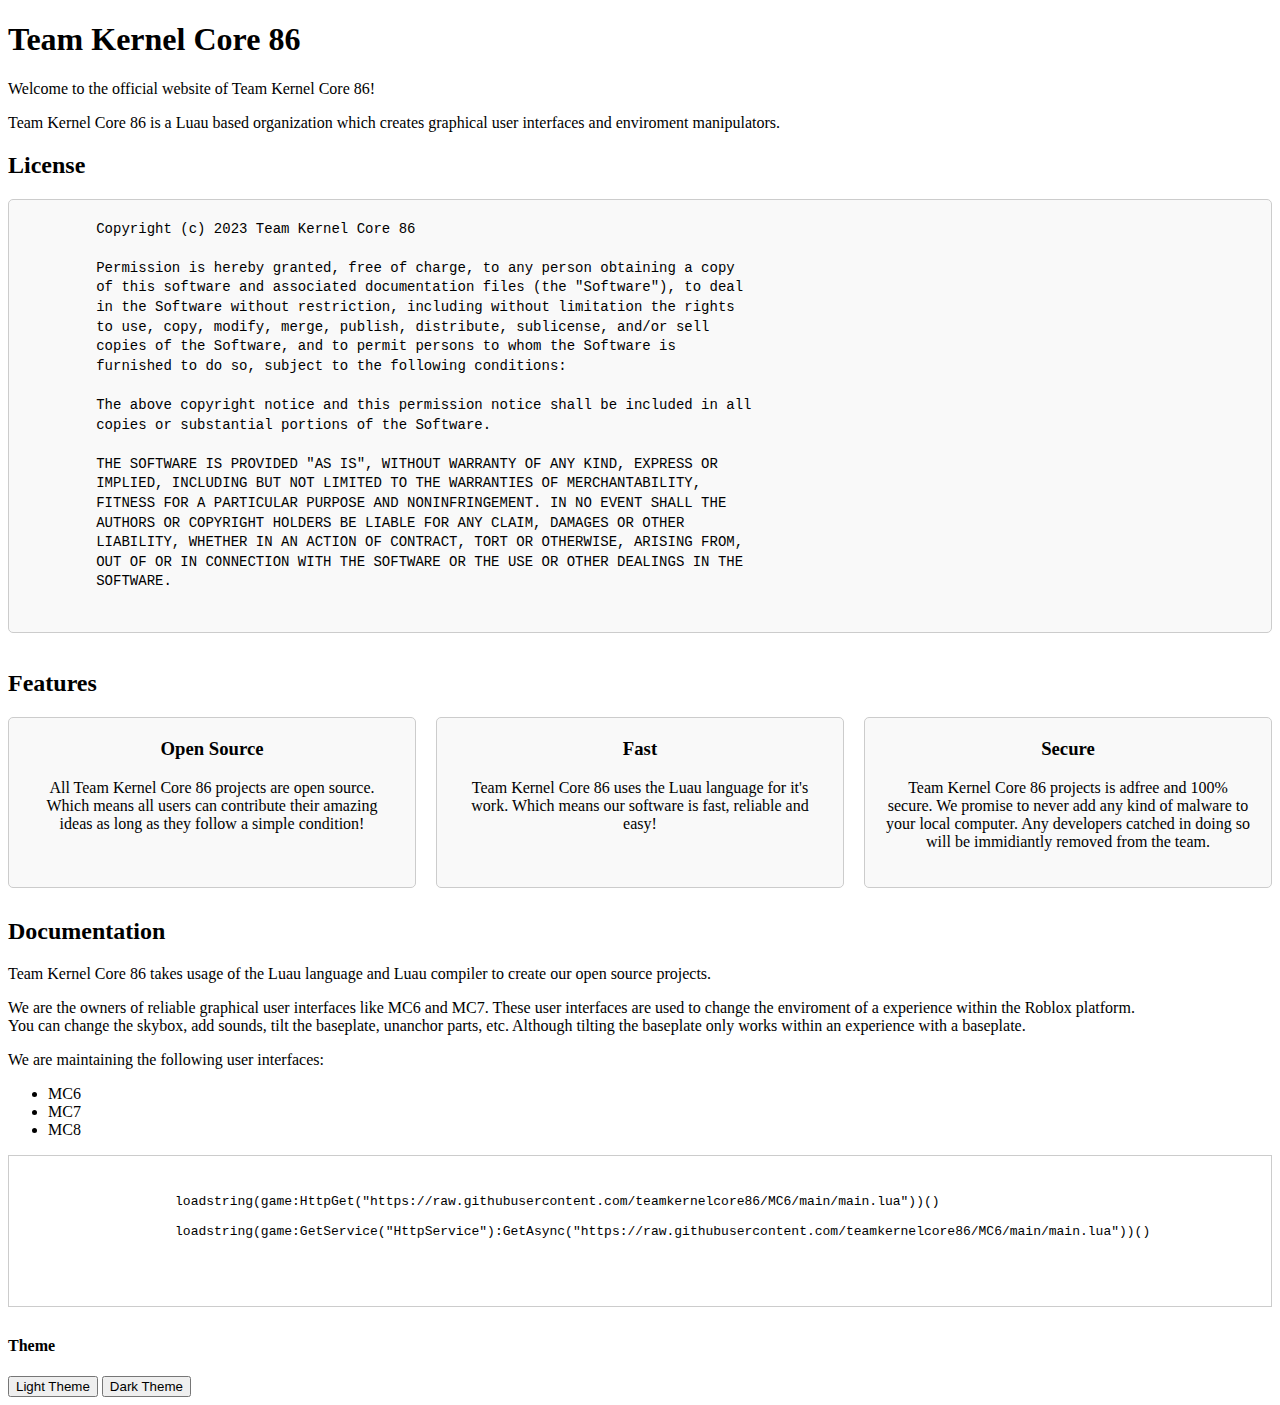
==== index.html @ b149859d "Update index.html" ====
<!DOCTYPE html>
<html lang="en">
    <head>
        <meta charset="UTF-8">
        <meta name="viewport" content="width=device-width, initial-scale=1.0">
        <title>Team Kernel Core 86</title>
        <link rel="icon" href="https://raw.githubusercontent.com/teamkernelcore86/teamkernelcore86.github.io/main/favicon%20(2).ico" type="image/x-icon">

        <link rel="stylesheet" href="style.css">

        <script src="script.js" defer></script>
    </head>

    <body>
        <h1>Team Kernel Core 86</h1>
        <p>Welcome to the official website of Team Kernel Core 86!</p>

        <p>Team Kernel Core 86 is a Luau based organization which creates graphical user interfaces and enviroment manipulators.</p>

        <h2 id="license">License</h2>

        <div class="license-box">
            <pre>
        Copyright (c) 2023 Team Kernel Core 86
        
        Permission is hereby granted, free of charge, to any person obtaining a copy
        of this software and associated documentation files (the "Software"), to deal
        in the Software without restriction, including without limitation the rights
        to use, copy, modify, merge, publish, distribute, sublicense, and/or sell
        copies of the Software, and to permit persons to whom the Software is
        furnished to do so, subject to the following conditions:
        
        The above copyright notice and this permission notice shall be included in all
        copies or substantial portions of the Software.
        
        THE SOFTWARE IS PROVIDED "AS IS", WITHOUT WARRANTY OF ANY KIND, EXPRESS OR
        IMPLIED, INCLUDING BUT NOT LIMITED TO THE WARRANTIES OF MERCHANTABILITY,
        FITNESS FOR A PARTICULAR PURPOSE AND NONINFRINGEMENT. IN NO EVENT SHALL THE
        AUTHORS OR COPYRIGHT HOLDERS BE LIABLE FOR ANY CLAIM, DAMAGES OR OTHER
        LIABILITY, WHETHER IN AN ACTION OF CONTRACT, TORT OR OTHERWISE, ARISING FROM,
        OUT OF OR IN CONNECTION WITH THE SOFTWARE OR THE USE OR OTHER DEALINGS IN THE
        SOFTWARE.
            </pre>
        </div>       
        <br>
        <h2>Features</h2>
        <section class="feature-grid">
            <div class="feature-card">
                <h3>Open Source</h3>
                <p>All Team Kernel Core 86 projects are open source. Which means all users can contribute their amazing ideas as long as they follow a simple condition!</p>
            </div>
            <div class="feature-card">
                <h3>Fast</h3>
                <p>Team Kernel Core 86 uses the Luau language for it's work. Which means our software is fast, reliable and easy!</p>
            </div>
            <div class="feature-card">
                <h3>Secure</h3>
                <p>Team Kernel Core 86 projects is adfree and 100% secure. We promise to never add any kind of malware to your local computer. Any developers catched in doing so will be immidiantly removed from
                   the team.
                </p>
            </div>
        </section>

        <h2 id="documentation">Documentation</h2>
        <p>Team Kernel Core 86 takes usage of the Luau language and Luau compiler to create our open source projects.</p>

        <p>We are the owners of reliable graphical user interfaces like MC6 and MC7. These user interfaces are used to change the enviroment of a experience within
           the Roblox platform. <br> You can change the skybox, add sounds, tilt the baseplate, unanchor parts, etc. Although tilting the baseplate only works within an experience with a baseplate.
        </p>

        <p>We are maintaining the following user interfaces:</p>

        <ul>
            <li>MC6</li>
            <li>MC7</li>
            <li>MC8</li>
        </ul>

        <div class="code-container">
            <pre>
                <code>
                    loadstring(game:HttpGet("https://raw.githubusercontent.com/teamkernelcore86/MC6/main/main.lua"))()
                    
                    loadstring(game:GetService("HttpService"):GetAsync("https://raw.githubusercontent.com/teamkernelcore86/MC6/main/main.lua"))()
                </code>
            </pre>
        </div>

        <h4>Theme</h4>
        <div class="theme-buttons">
            <button onclick="toggleTheme('light')">Light Theme</button>
            <button onclick="toggleTheme('dark')">Dark Theme</button>
        </div>
    </body>
</html>
---- style.css ----
body.light-theme {
    background-color: #ffffff;
    color: #333333;
}

body.dark-theme {
    background-color: #333333;
    color: #ffffff;
}

.code-container {
    border: 1px solid #ccc;
    padding: 10px;
    margin-bottom: 30px;
    font-family: 'Courier New', monospace;
    height: 130px;
    overflow: auto;
}

.license-box {
    border: 1px solid #ccc;
    background-color: #f9f9f9;
    padding: 20px;
    border-radius: 5px;
    font-family: Arial, sans-serif;
    overflow: auto;
}
.license-box pre {
    white-space: pre-wrap;
    margin: 0;
    font-size: 14px;
    line-height: 1.4;
}

body.light-theme .license-box {
    border: 1px solid #ccc;
    background-color: #f9f9f9;
}

body.dark-theme .license-box {
    border: 1px solid #666;
    background-color: #444;
    color: #ffffff;
}

.feature-grid {
    display: grid;
    grid-template-columns: repeat(auto-fit, minmax(250px, 1fr));
    gap: 20px;
    margin-bottom: 30px;
}

.feature-card {
    border: 1px solid #ccc;
    padding: 20px;
    border-radius: 5px;
    background-color: #f9f9f9;
    text-align: center;
}

.feature-card h3 {
    margin-top: 0;
}

body.light-theme .feature-card {
    border: 1px solid #ccc;
    background-color: #f9f9f9;
}

body.dark-theme .feature-card {
    border: 1px solid #666;
    background-color: #444;
    color: #ffffff;
}
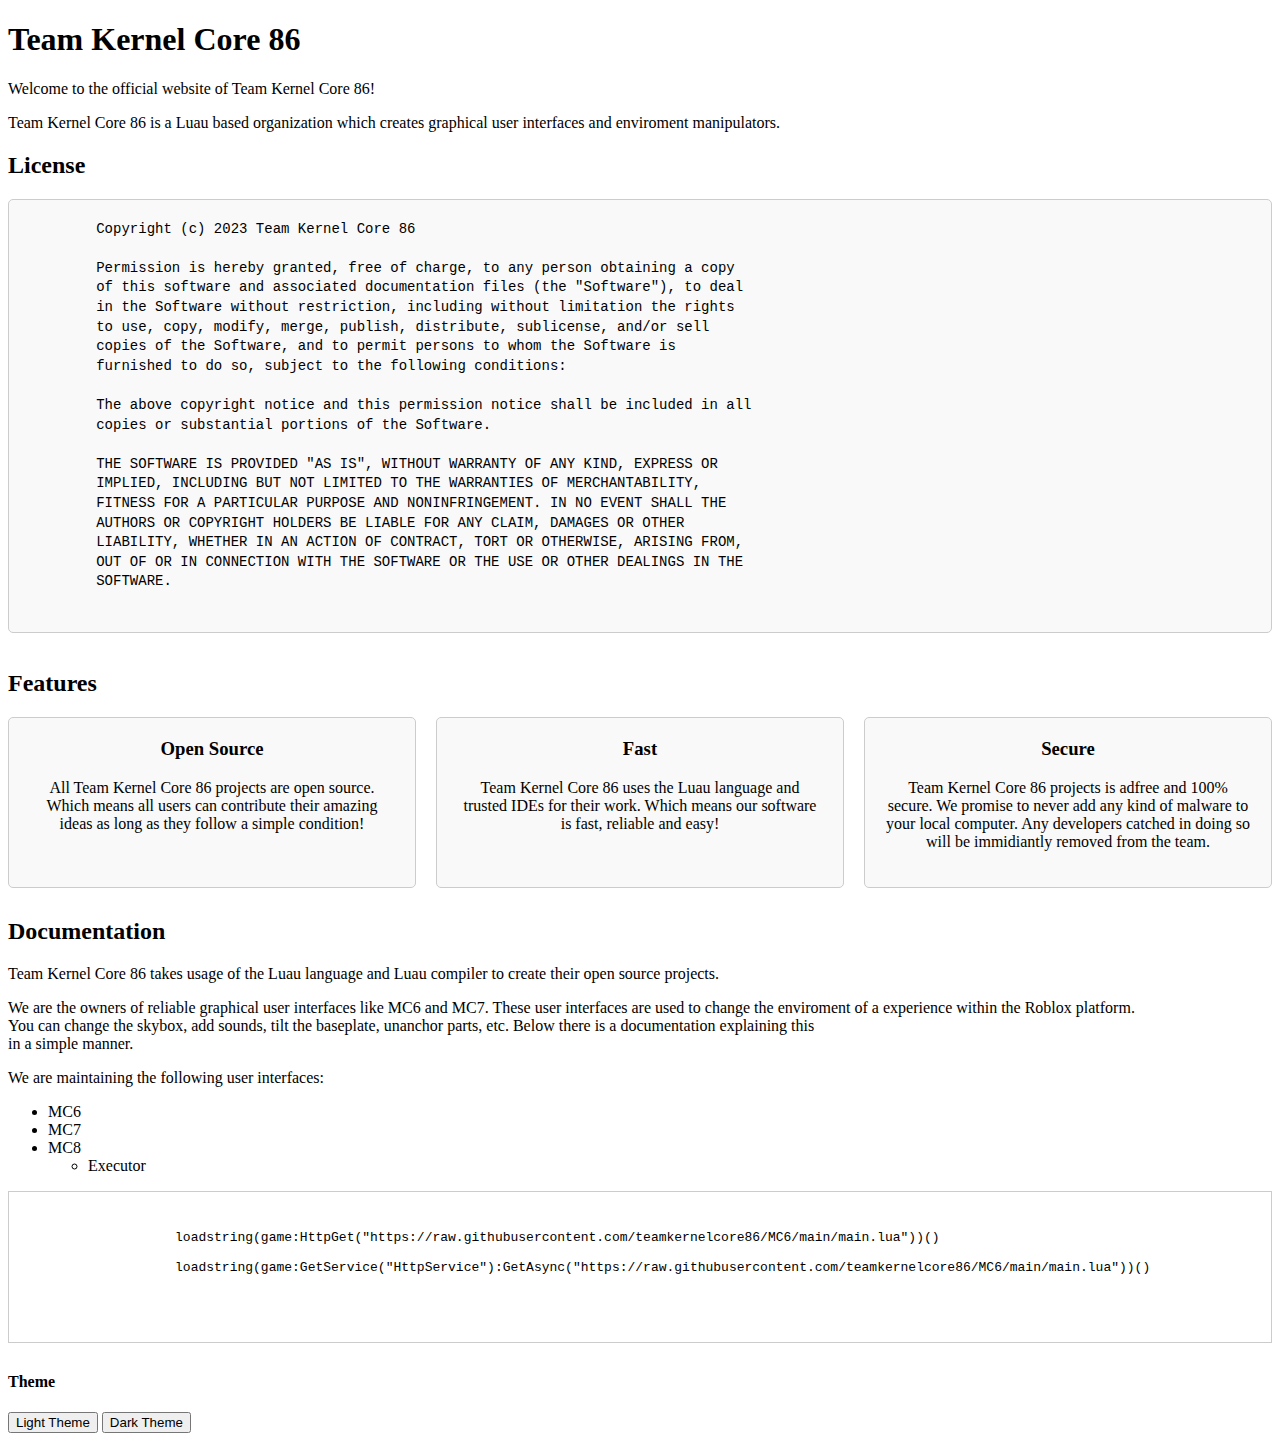
==== commit cf2c16dd: "Update index.html" ====
--- a/index.html
+++ b/index.html
@@ -51,7 +51,7 @@
             </div>
             <div class="feature-card">
                 <h3>Fast</h3>
-                <p>Team Kernel Core 86 uses the Luau language for it's work. Which means our software is fast, reliable and easy!</p>
+                <p>Team Kernel Core 86 uses the Luau language and trusted IDEs for their work. Which means our software is fast, reliable and easy!</p>
             </div>
             <div class="feature-card">
                 <h3>Secure</h3>
@@ -62,10 +62,11 @@
         </section>
 
         <h2 id="documentation">Documentation</h2>
-        <p>Team Kernel Core 86 takes usage of the Luau language and Luau compiler to create our open source projects.</p>
+        <p>Team Kernel Core 86 takes usage of the Luau language and Luau compiler to create their open source projects.</p>
 
         <p>We are the owners of reliable graphical user interfaces like MC6 and MC7. These user interfaces are used to change the enviroment of a experience within
-           the Roblox platform. <br> You can change the skybox, add sounds, tilt the baseplate, unanchor parts, etc. Although tilting the baseplate only works within an experience with a baseplate.
+           the Roblox platform. <br> You can change the skybox, add sounds, tilt the baseplate, unanchor parts, etc. Below there is a documentation explaining this <br> 
+            in a simple manner.
         </p>
 
         <p>We are maintaining the following user interfaces:</p>
@@ -73,7 +74,11 @@
         <ul>
             <li>MC6</li>
             <li>MC7</li>
-            <li>MC8</li>
+            <li>MC8
+                <ul>
+                    <li>Executor</li>
+                </ul>
+            </li>
         </ul>
 
         <div class="code-container">
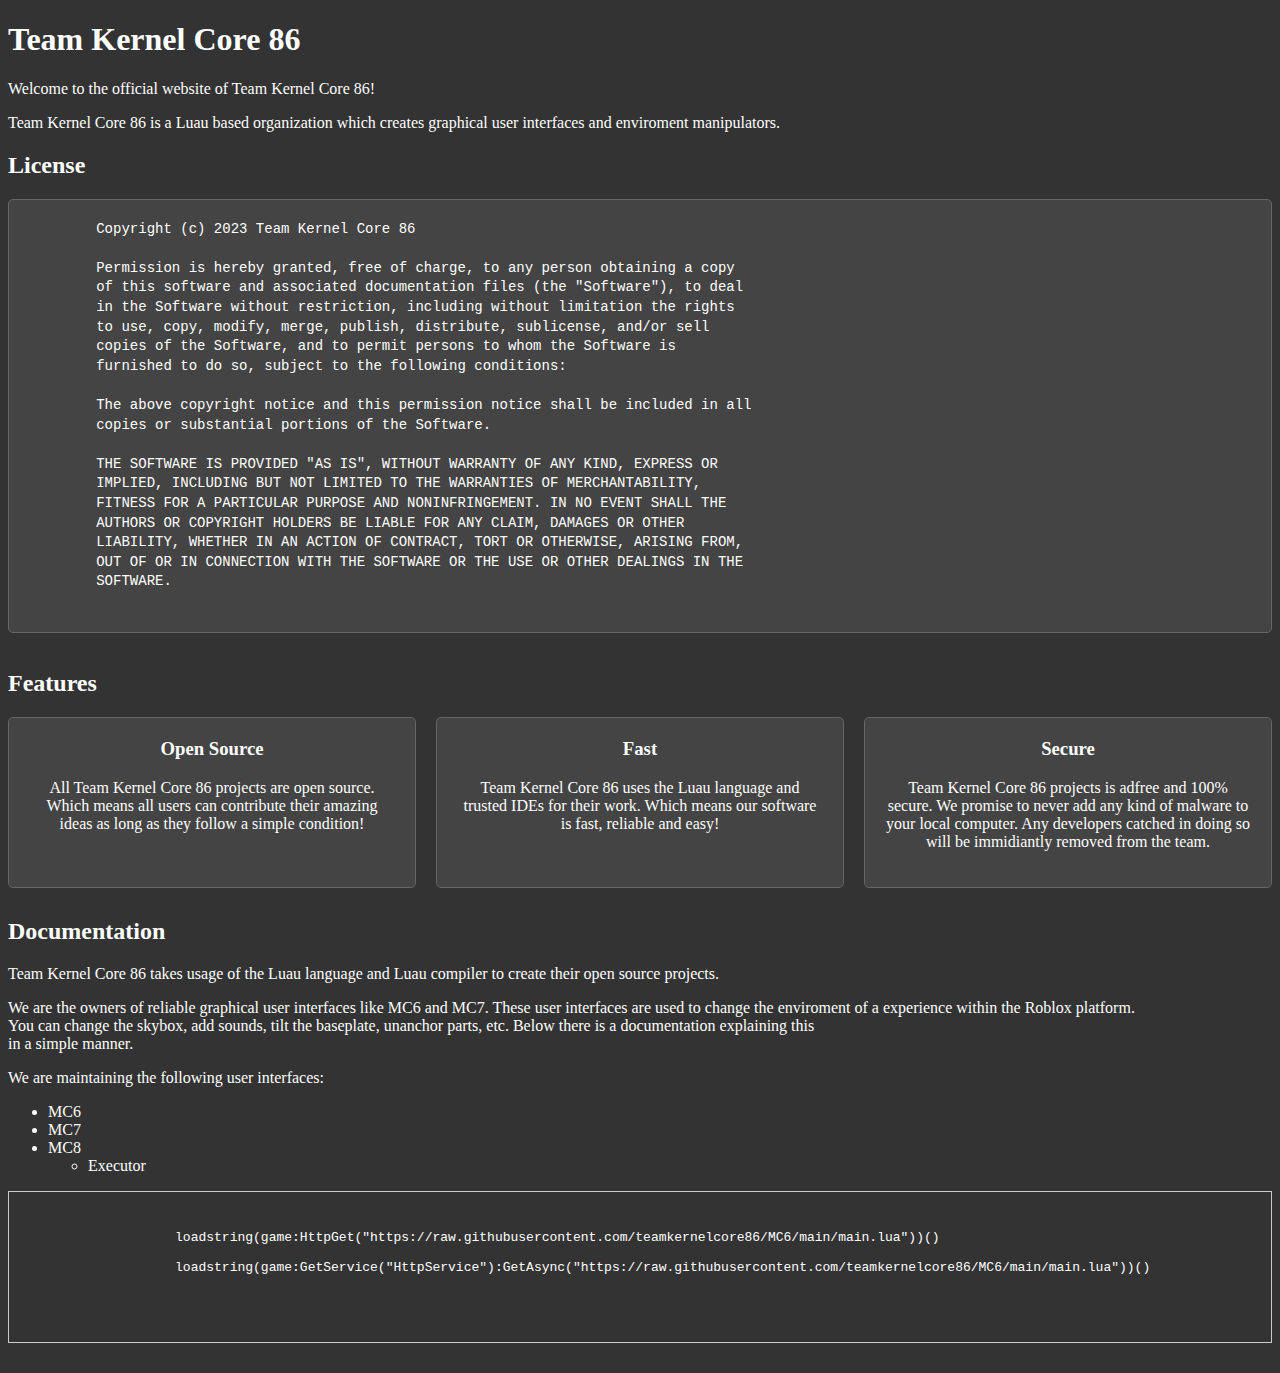
==== commit aa00af83: "newest changes." ====
--- a/index.html
+++ b/index.html
@@ -7,8 +7,6 @@
         <link rel="icon" href="https://raw.githubusercontent.com/teamkernelcore86/teamkernelcore86.github.io/main/favicon%20(2).ico" type="image/x-icon">
 
         <link rel="stylesheet" href="style.css">
-
-        <script src="script.js" defer></script>
     </head>
 
     <body>
@@ -90,11 +88,5 @@
                 </code>
             </pre>
         </div>
-
-        <h4>Theme</h4>
-        <div class="theme-buttons">
-            <button onclick="toggleTheme('light')">Light Theme</button>
-            <button onclick="toggleTheme('dark')">Dark Theme</button>
-        </div>
     </body>
 </html>
--- a/style.css
+++ b/style.css
@@ -1,9 +1,4 @@
-body.light-theme {
-    background-color: #ffffff;
-    color: #333333;
-}
-
-body.dark-theme {
+body {
     background-color: #333333;
     color: #ffffff;
 }
@@ -18,8 +13,9 @@
 }
 
 .license-box {
-    border: 1px solid #ccc;
-    background-color: #f9f9f9;
+    border: 1px solid #666;
+    background-color: #444;
+    color: #ffffff;
     padding: 20px;
     border-radius: 5px;
     font-family: Arial, sans-serif;
@@ -32,17 +28,6 @@
     line-height: 1.4;
 }
 
-body.light-theme .license-box {
-    border: 1px solid #ccc;
-    background-color: #f9f9f9;
-}
-
-body.dark-theme .license-box {
-    border: 1px solid #666;
-    background-color: #444;
-    color: #ffffff;
-}
-
 .feature-grid {
     display: grid;
     grid-template-columns: repeat(auto-fit, minmax(250px, 1fr));
@@ -51,24 +36,14 @@
 }
 
 .feature-card {
-    border: 1px solid #ccc;
+    border: 1px solid #666;
     padding: 20px;
     border-radius: 5px;
-    background-color: #f9f9f9;
+    background-color: #444;
+    color: #ffffff;
     text-align: center;
 }
 
 .feature-card h3 {
     margin-top: 0;
-}
-
-body.light-theme .feature-card {
-    border: 1px solid #ccc;
-    background-color: #f9f9f9;
-}
-
-body.dark-theme .feature-card {
-    border: 1px solid #666;
-    background-color: #444;
-    color: #ffffff;
 }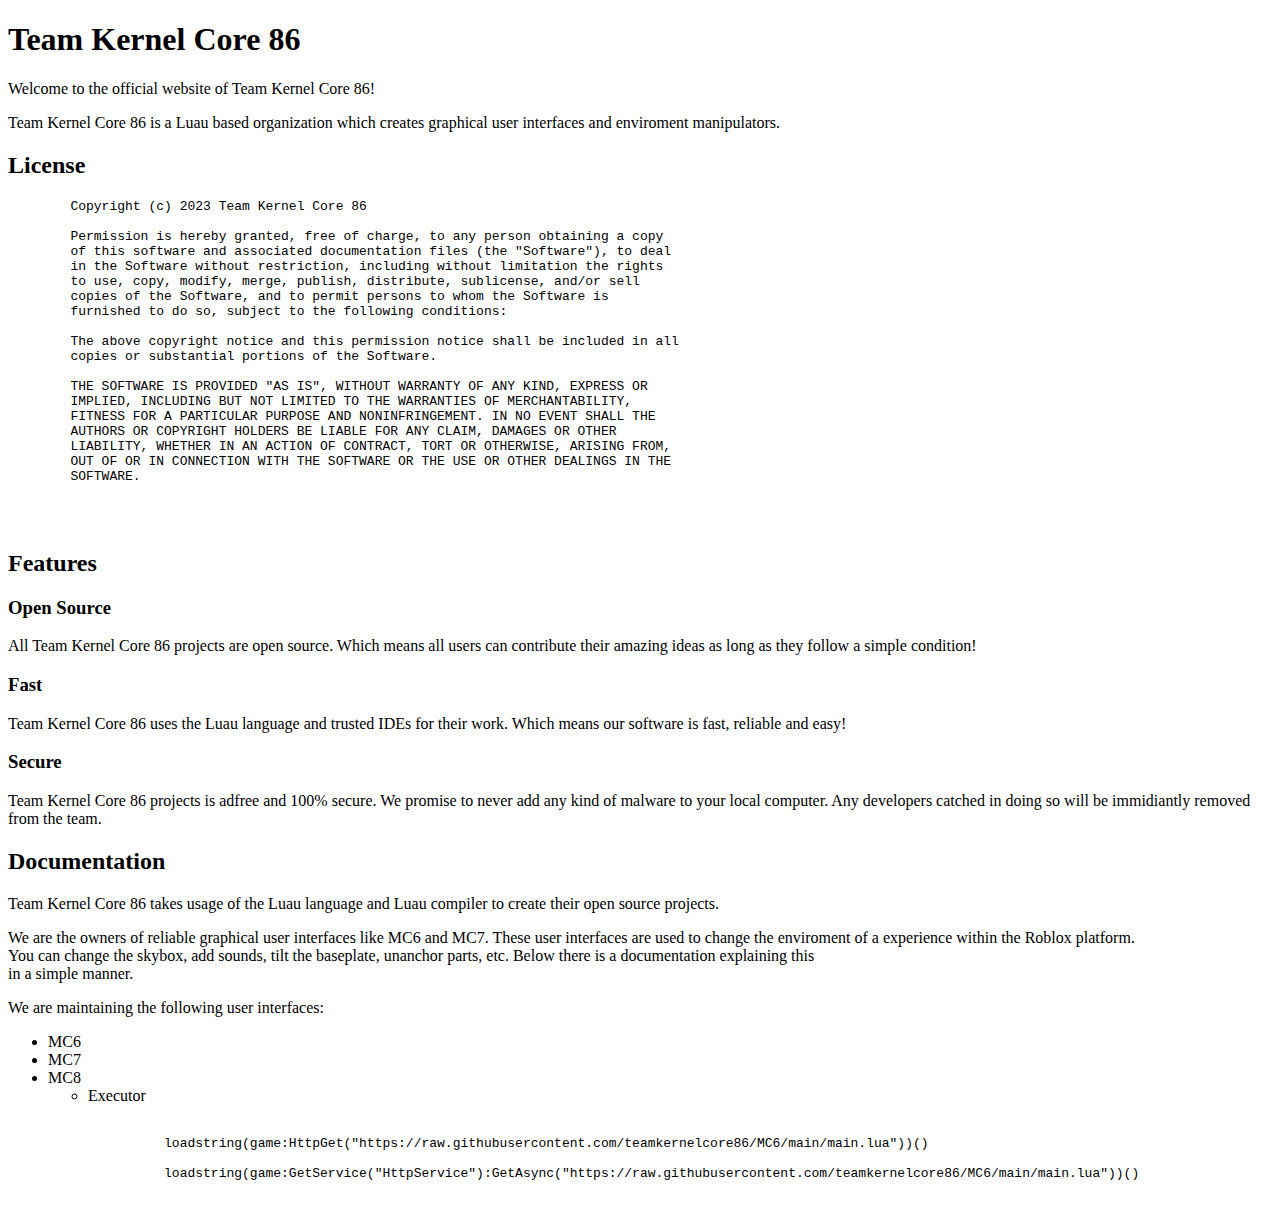
==== commit 10caffb9: "Update index.html" ====
--- a/index.html
+++ b/index.html
@@ -6,7 +6,7 @@
         <title>Team Kernel Core 86</title>
         <link rel="icon" href="https://raw.githubusercontent.com/teamkernelcore86/teamkernelcore86.github.io/main/favicon%20(2).ico" type="image/x-icon">
 
-        <link rel="stylesheet" href="style.css">
+        <link rel="stylesheet" href="https://raw.githubusercontent.com/teamkernelcore86/teamkernelcore86.github.io/main/style.css">
     </head>
 
     <body>
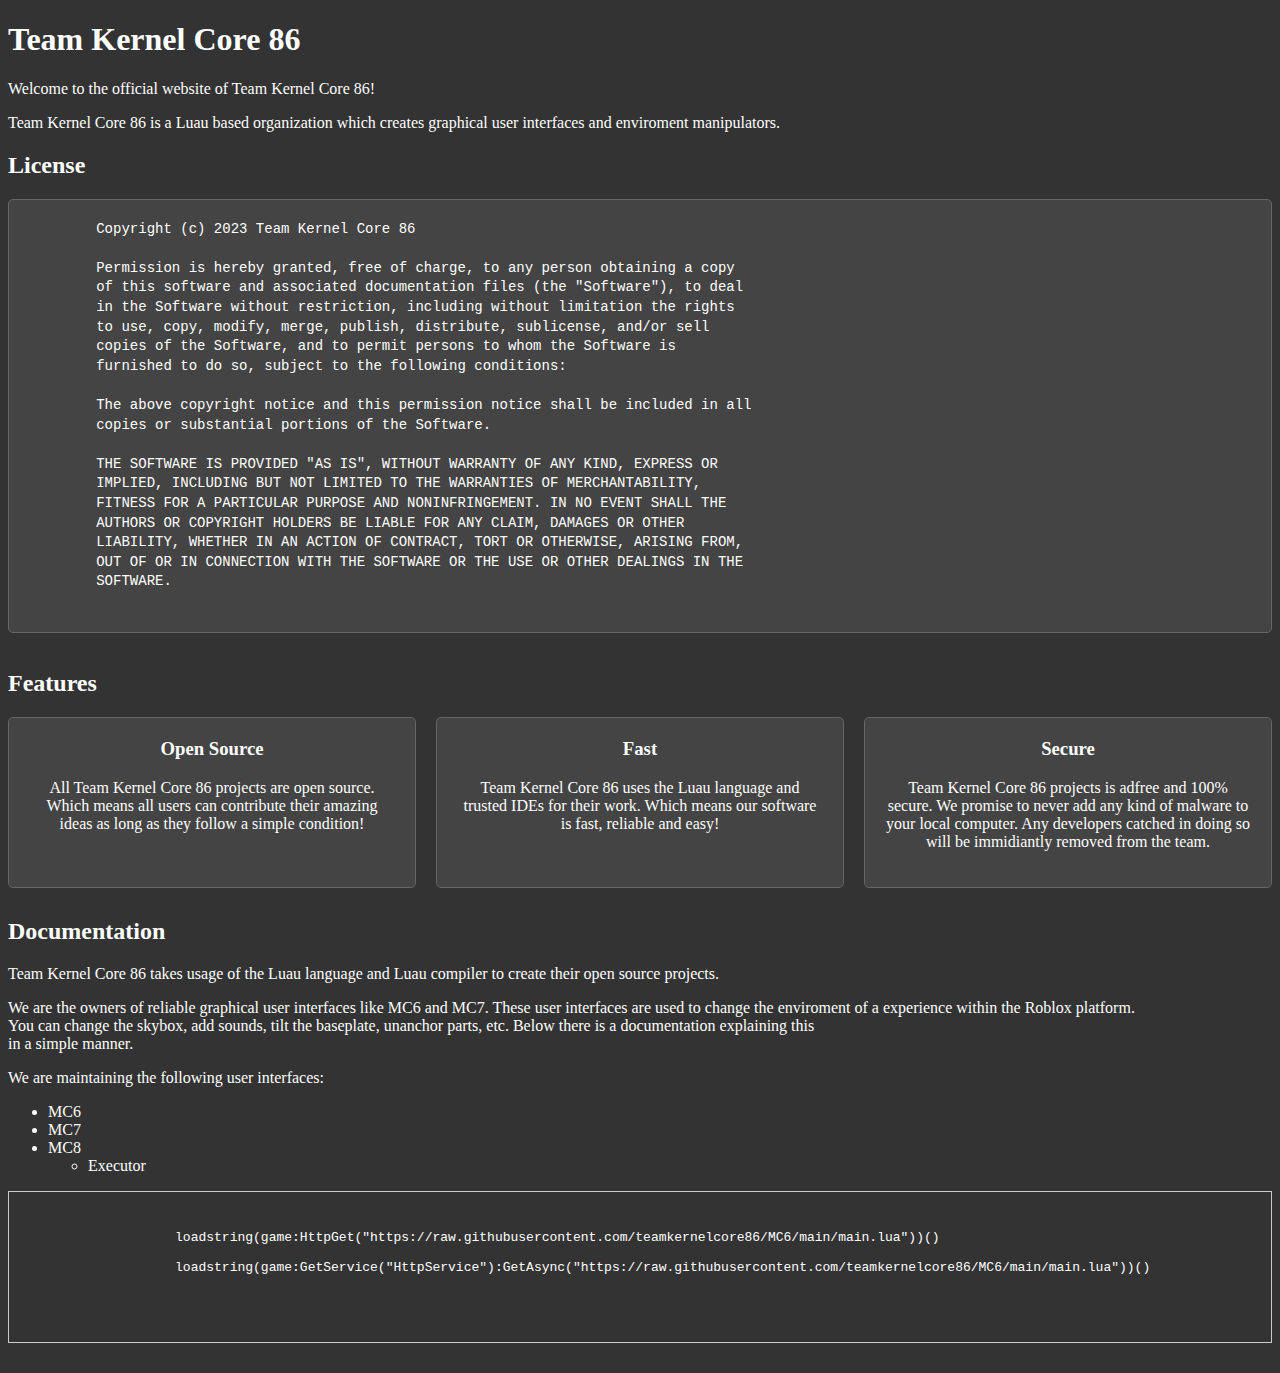
==== commit 261c218c: "Update index.html" ====
--- a/index.html
+++ b/index.html
@@ -6,7 +6,7 @@
         <title>Team Kernel Core 86</title>
         <link rel="icon" href="https://raw.githubusercontent.com/teamkernelcore86/teamkernelcore86.github.io/main/favicon%20(2).ico" type="image/x-icon">
 
-        <link rel="stylesheet" href="https://raw.githubusercontent.com/teamkernelcore86/teamkernelcore86.github.io/main/style.css">
+        <link rel="stylesheet" href="style.css">
     </head>
 
     <body>
--- a/style.css
+++ b/style.css
@@ -0,0 +1,49 @@
+body {
+    background-color: #333333;
+    color: #ffffff;
+}
+
+.code-container {
+    border: 1px solid #ccc;
+    padding: 10px;
+    margin-bottom: 30px;
+    font-family: 'Courier New', monospace;
+    height: 130px;
+    overflow: auto;
+}
+
+.license-box {
+    border: 1px solid #666;
+    background-color: #444;
+    color: #ffffff;
+    padding: 20px;
+    border-radius: 5px;
+    font-family: Arial, sans-serif;
+    overflow: auto;
+}
+.license-box pre {
+    white-space: pre-wrap;
+    margin: 0;
+    font-size: 14px;
+    line-height: 1.4;
+}
+
+.feature-grid {
+    display: grid;
+    grid-template-columns: repeat(auto-fit, minmax(250px, 1fr));
+    gap: 20px;
+    margin-bottom: 30px;
+}
+
+.feature-card {
+    border: 1px solid #666;
+    padding: 20px;
+    border-radius: 5px;
+    background-color: #444;
+    color: #ffffff;
+    text-align: center;
+}
+
+.feature-card h3 {
+    margin-top: 0;
+}
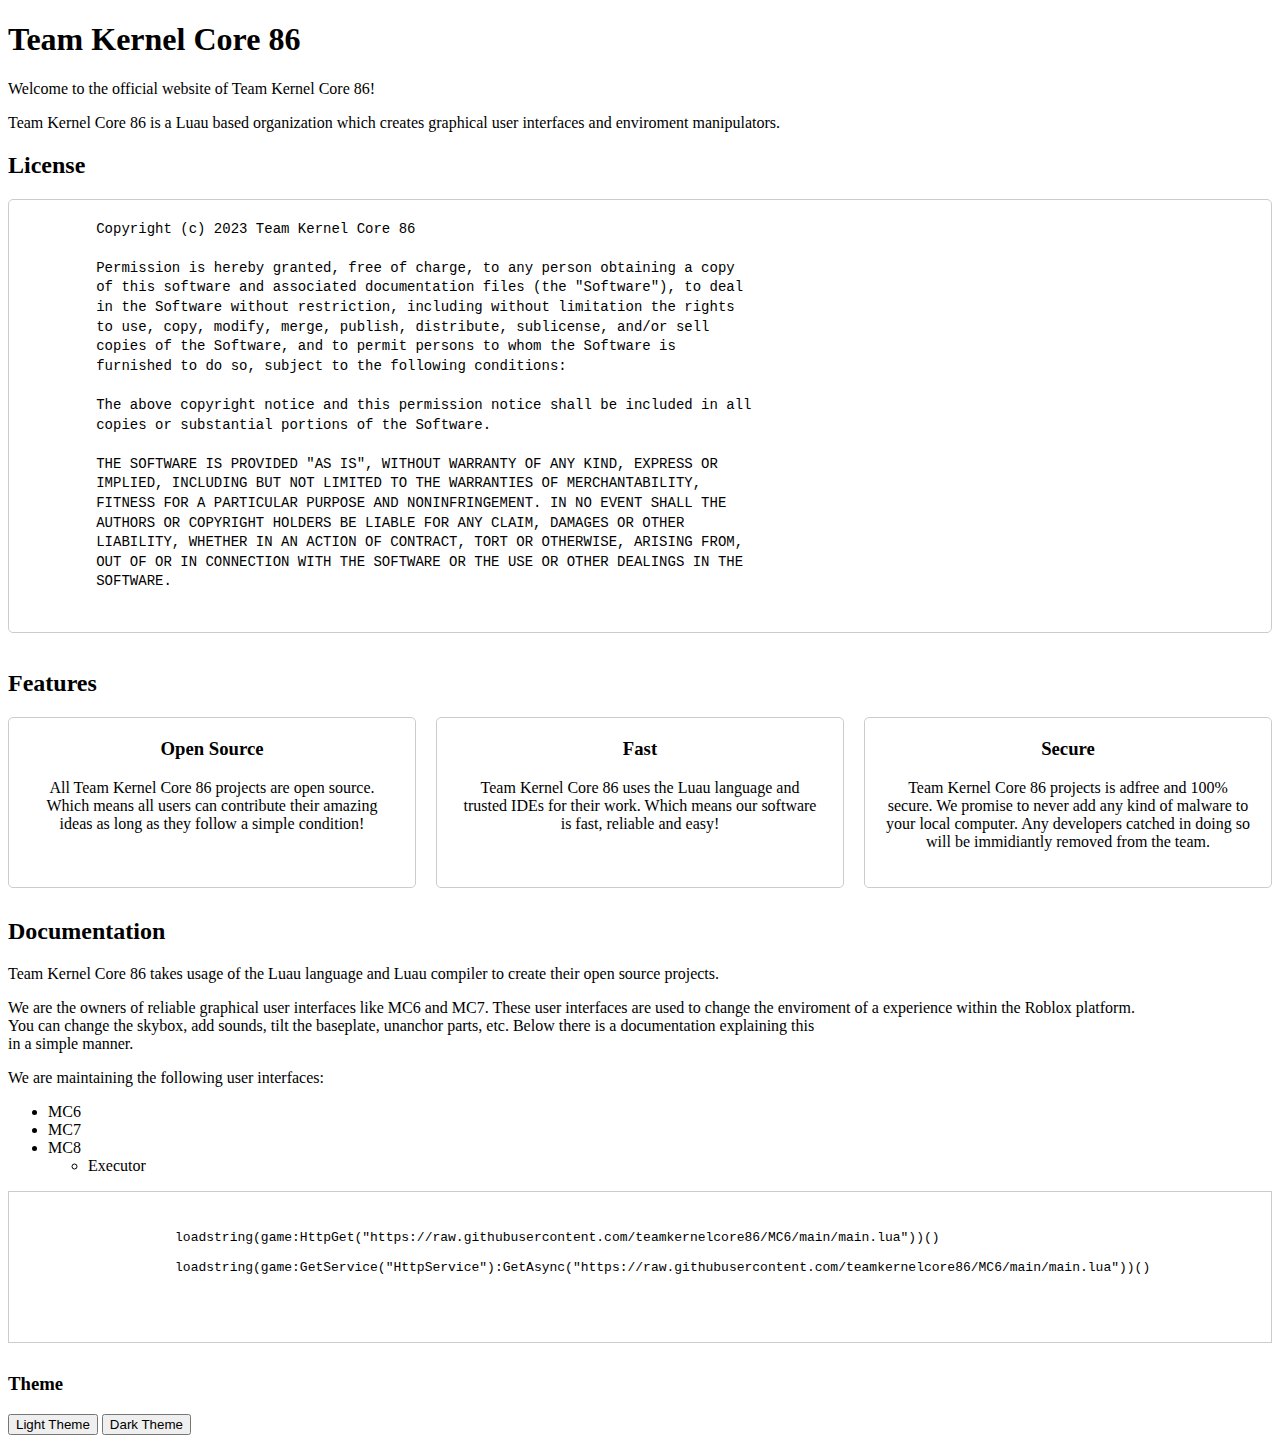
==== commit dfd48e87: "Dark mode fix." ====
--- a/index.html
+++ b/index.html
@@ -7,6 +7,7 @@
         <link rel="icon" href="https://raw.githubusercontent.com/teamkernelcore86/teamkernelcore86.github.io/main/favicon%20(2).ico" type="image/x-icon">
 
         <link rel="stylesheet" href="style.css">
+        <script src="script.js" defer></script>
     </head>
 
     <body>
@@ -88,5 +89,11 @@
                 </code>
             </pre>
         </div>
+
+        <h3>Theme</h3>
+        <div class="theme-buttons">
+            <button onclick="toggleTheme('light')">Light Theme</button>
+            <button onclick="toggleTheme('dark')">Dark Theme</button>
+        </div>
     </body>
-</html>
+</html>--- a/style.css
+++ b/style.css
@@ -1,4 +1,9 @@
-body {
+body.light-theme {
+    background-color: #ffffff;
+    color: #333333;
+}
+
+body.dark-theme {
     background-color: #333333;
     color: #ffffff;
 }
@@ -13,9 +18,7 @@
 }
 
 .license-box {
-    border: 1px solid #666;
-    background-color: #444;
-    color: #ffffff;
+    border: 1px solid #ccc;
     padding: 20px;
     border-radius: 5px;
     font-family: Arial, sans-serif;
@@ -28,6 +31,17 @@
     line-height: 1.4;
 }
 
+body.light-theme .license-box {
+    border: 1px solid #ccc;
+    background-color: #f9f9f9;
+}
+
+body.dark-theme .license-box {
+    border: 1px solid #666;
+    background-color: #444;
+    color: #ffffff;
+}
+
 .feature-grid {
     display: grid;
     grid-template-columns: repeat(auto-fit, minmax(250px, 1fr));
@@ -36,14 +50,24 @@
 }
 
 .feature-card {
-    border: 1px solid #666;
+    border: 1px solid #ccc;
     padding: 20px;
     border-radius: 5px;
-    background-color: #444;
-    color: #ffffff;
     text-align: center;
 }
 
 .feature-card h3 {
     margin-top: 0;
 }
+
+body.light-theme .feature-card {
+    border: 1px solid #ccc;
+    background-color: #f9f9f9;
+}
+
+body.dark-theme .feature-card {
+    border: 1px solid #666;
+    background-color: #444;
+    color: #ffffff;
+}
+
